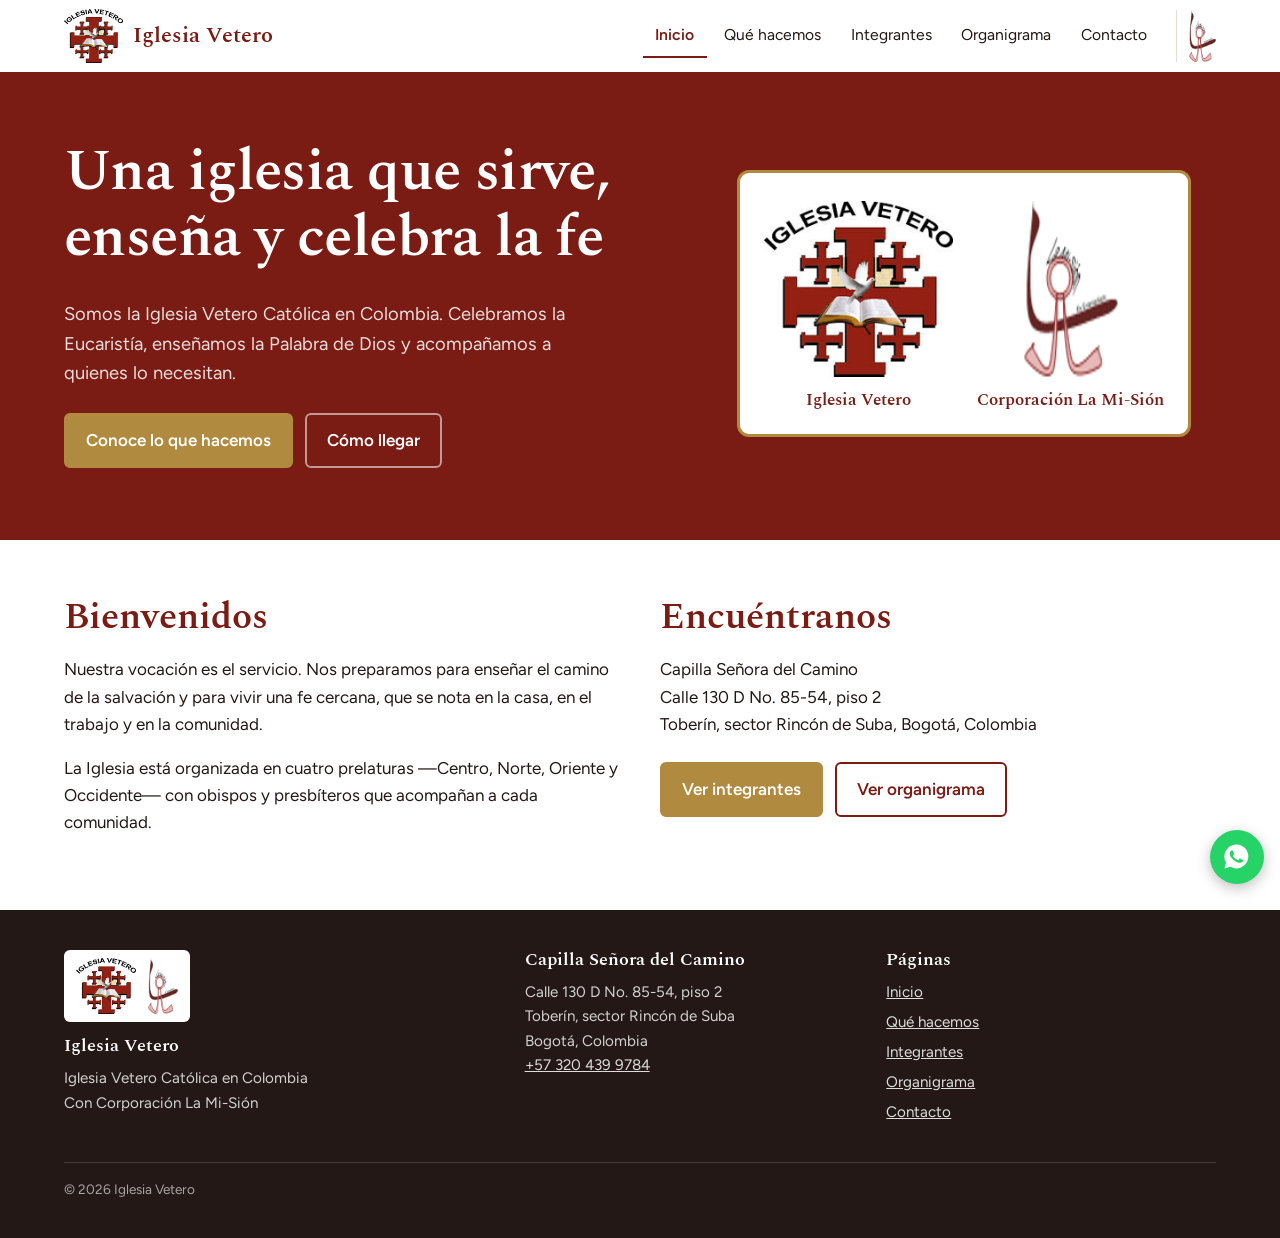
==== index.html @ dd53b36f "Sitio web Iglesia Vetero: inicio, qué hacemos, integrantes, organigrama y contacto Co-Authored-By: C" ====
<!doctype html>
<html lang="es">
<head>
<meta charset="utf-8">
<meta name="viewport" content="width=device-width, initial-scale=1">
<title>Iglesia Vetero</title>
<meta name="description" content="Iglesia Vetero Católica en Bogotá, Colombia. Eucaristía, enseñanza de la Palabra y servicio a la comunidad.">
<link rel="icon" href="img/icono.svg" type="image/svg+xml">
<link rel="preconnect" href="https://fonts.googleapis.com">
<link rel="preconnect" href="https://fonts.gstatic.com" crossorigin>
<link href="https://fonts.googleapis.com/css2?family=Figtree:wght@400;600&family=Spectral:wght@400;600&display=swap" rel="stylesheet">
<link rel="stylesheet" href="css/estilos.css">
</head>
<body>
<div id="cabecera"></div>
<main id="contenido">

<section class="portada">
  <div class="contenedor">
    <div>
      <h1>Una iglesia que sirve, enseña y celebra la fe</h1>
      <p>Somos la Iglesia Vetero Católica en Colombia. Celebramos la Eucaristía, enseñamos la Palabra de Dios y acompañamos a quienes lo necesitan.</p>
      <div class="botones">
        <a class="boton" href="que-hacemos.html">Conoce lo que hacemos</a>
        <a class="boton claro" href="contacto.html">Cómo llegar</a>
      </div>
    </div>
    <div class="sellos">
      <figure><img src="img/logo-iglesia.png" alt="Logo Iglesia Vetero"><figcaption>Iglesia Vetero</figcaption></figure>
      <figure><img src="img/logo-mision.png" alt="Logo Corporación La Mi-Sión"><figcaption>Corporación La Mi-Sión</figcaption></figure>
    </div>
  </div>
</section>

<section class="seccion">
  <div class="contenedor dos-columnas">
    <div class="lectura">
      <h2>Bienvenidos</h2>
      <p>Nuestra vocación es el servicio. Nos preparamos para enseñar el camino de la salvación y para vivir una fe cercana, que se nota en la casa, en el trabajo y en la comunidad.</p>
      <p>La Iglesia está organizada en cuatro prelaturas —Centro, Norte, Oriente y Occidente— con obispos y presbíteros que acompañan a cada comunidad.</p>
    </div>
    <div>
      <h2>Encuéntranos</h2>
      <p id="resumen-contacto"></p>
      <div class="botones">
        <a class="boton" href="integrantes.html">Ver integrantes</a>
        <a class="boton claro" style="color:var(--azul);border-color:var(--azul)" href="organigrama.html">Ver organigrama</a>
      </div>
    </div>
  </div>
</section>
<script>
  document.addEventListener("DOMContentLoaded", function () {
    var c = window.SITIO.contacto;
    document.getElementById("resumen-contacto").innerHTML =
      c.capilla + "<br>" + c.direccion + "<br>" + c.barrio + ", " + c.ciudad;
  });
</script>
</main>
<div id="pie"></div>
<script src="data/config.js"></script>
<script src="data/integrantes.js"></script>
<script src="js/sitio.js"></script>
</body>
</html>
---- css/estilos.css ----
/* ============================================================
   Iglesia Vetero — hoja de estilos
   Los colores y tipografías se cambian aquí arriba (:root).
   ============================================================ */

:root {
  --azul: #7A1C14;        /* granate del logo: encabezado, títulos */
  --azul-claro: #942013;   /* rojo de la cruz del logo */
  --oro: #B08A3E;         /* dorado: detalles y enlaces activos */
  --oro-suave: #E9DDC3;
  --morado: #5A2D6B;      /* obispos */
  --tinta: #231816;       /* texto */
  --gris: #5B6475;        /* texto secundario */
  --piedra: #F4F1F0;      /* fondo de secciones */
  --blanco: #FFFFFF;
  --linea: #E3DAD8;

  --serif: "Spectral", Georgia, "Times New Roman", serif;
  --sans: "Figtree", system-ui, -apple-system, "Segoe UI", sans-serif;

  --ancho: 72rem;
  --texto: 40rem;
  --radio: 6px;
}

*, *::before, *::after { box-sizing: border-box; }
html { -webkit-text-size-adjust: 100%; scroll-behavior: smooth; }
body {
  margin: 0;
  font-family: var(--sans);
  font-size: 1.0625rem;
  line-height: 1.6;
  color: var(--tinta);
  background: var(--blanco);
}
img { max-width: 100%; display: block; }
a { color: var(--azul-claro); }
a:focus-visible, button:focus-visible, select:focus-visible, input:focus-visible {
  outline: 3px solid var(--oro); outline-offset: 2px;
}

h1, h2, h3 { font-family: var(--serif); font-weight: 600; line-height: 1.15; color: var(--azul); margin: 0 0 .5em; }
h1 { font-size: clamp(2.1rem, 6vw, 3.6rem); letter-spacing: -.01em; }
h2 { font-size: clamp(1.6rem, 4vw, 2.3rem); }
h3 { font-size: 1.3rem; }
p { margin: 0 0 1em; }

.contenedor { width: min(100% - 2rem, var(--ancho)); margin-inline: auto; }
.lectura { max-width: var(--texto); }
.saltar { position: absolute; left: -999px; top: 0; background: var(--oro); color: #fff; padding: .5rem 1rem; z-index: 100; }
.saltar:focus { left: 1rem; }

/* ---------- Encabezado ---------- */
.cabecera { background: #fff; color: var(--azul); position: sticky; top: 0; z-index: 50; border-bottom: 3px solid var(--azul); }
.cabecera .contenedor { display: flex; align-items: center; min-height: 4.5rem; gap: 1rem; padding-block: .35rem; }
.marca { display: flex; align-items: center; gap: .65rem; color: var(--azul); text-decoration: none; margin-right: auto; }
.marca img { height: 3.4rem; width: auto; flex: none; }
.marca strong { font-family: var(--serif); font-size: 1.35rem; font-weight: 600; }
.marca-aliada { order: 3; display: flex; padding-left: .75rem; border-left: 1px solid var(--linea); }
.marca-aliada img { height: 3.2rem; width: auto; }
.cabecera .nav { order: 2; }
.cabecera .menu-boton { order: 4; }
.menu-boton {
  display: none; background: none; border: 1px solid var(--linea); color: var(--azul);
  border-radius: var(--radio); padding: .45rem .8rem; font: inherit; font-size: .95rem; cursor: pointer;
}
.nav ul { list-style: none; display: flex; gap: .25rem; margin: 0; padding: 0; }
.nav a {
  display: block; padding: .5rem .8rem; color: var(--tinta); text-decoration: none;
  border-bottom: 2px solid transparent; font-size: .98rem;
}
.nav a:hover { color: var(--azul); }
.nav a[aria-current="page"] { color: var(--azul); font-weight: 600; border-bottom-color: var(--azul); }

@media (max-width: 760px) {
  .menu-boton { display: block; }
  .marca img { height: 2.8rem; }
  .marca strong { font-size: 1.15rem; }
  .marca-aliada img { height: 2.6rem; }
  .marca-aliada { padding-left: .5rem; }
  .nav { position: absolute; left: 0; right: 0; top: 100%; background: #fff; display: none; border-bottom: 3px solid var(--azul); box-shadow: 0 8px 16px rgba(0,0,0,.08); }
  .nav.abierto { display: block; }
  .nav ul { flex-direction: column; padding: .5rem 1rem 1rem; }
  .nav a { padding: .8rem .25rem; border-bottom: 1px solid var(--linea); }
  .nav a[aria-current="page"] { border-bottom-color: var(--azul); }
}

/* ---------- Portada (inicio) ---------- */
.portada { background: var(--azul); color: #fff; overflow: hidden; position: relative; }
.portada .contenedor { display: grid; grid-template-columns: 1.1fr .9fr; align-items: center; gap: 2rem; padding-block: 4rem 4.5rem; }
.portada h1 { color: #fff; }
.portada p { color: rgba(255,255,255,.85); font-size: 1.15rem; max-width: 34rem; }
.sellos { display: flex; justify-content: center; align-items: flex-end; gap: 1.5rem; background: #fff; border-radius: 12px; padding: 1.75rem 1.5rem 1.25rem; justify-self: center; border: 3px solid var(--oro); }
.sellos figure { margin: 0; text-align: center; }
.sellos img { height: 11rem; width: auto; margin: 0 auto .6rem; }
.sellos figcaption { font-family: var(--serif); color: var(--azul); font-size: 1.05rem; font-weight: 600; }
.roseton { width: 100%; max-width: 26rem; justify-self: center; }
.roseton .giro { transform-origin: 200px 200px; animation: giro 120s linear infinite; }
@keyframes giro { to { transform: rotate(360deg); } }
@media (prefers-reduced-motion: reduce) { .roseton .giro { animation: none; } html { scroll-behavior: auto; } }
@media (max-width: 760px) {
  .portada .contenedor { grid-template-columns: 1fr; padding-block: 2.5rem 3rem; }
  .roseton { max-width: 14rem; order: -1; }
  .sellos { order: -1; gap: 1rem; padding: 1.1rem 1rem .9rem; }
  .sellos img { height: 7.5rem; }
  .sellos figcaption { font-size: .9rem; }
}

.botones { display: flex; flex-wrap: wrap; gap: .75rem; margin-top: 1.5rem; }
.boton {
  display: inline-block; padding: .75rem 1.25rem; border-radius: var(--radio); text-decoration: none;
  font-weight: 600; background: var(--oro); color: #fff; border: 2px solid var(--oro);
}
.boton:hover { background: #9a7834; border-color: #9a7834; }
.boton.claro { background: transparent; color: #fff; border-color: rgba(255,255,255,.55); }
.boton.claro:hover { border-color: #fff; }

/* ---------- Secciones ---------- */
.seccion { padding-block: 3.5rem; }
.seccion.piedra { background: var(--piedra); }
.encabezado-pagina { background: var(--azul); color: #fff; padding-block: 2.5rem 2.25rem; }
.encabezado-pagina h1 { color: #fff; margin: 0; }
.encabezado-pagina p { color: rgba(255,255,255,.85); margin: .6rem 0 0; max-width: 40rem; }

.dos-columnas { display: grid; grid-template-columns: 1fr 1fr; gap: 2.5rem; }
@media (max-width: 760px) { .dos-columnas { grid-template-columns: 1fr; gap: 1.5rem; } }

/* Lista con cruz como viñeta */
.lista-cruz { list-style: none; padding: 0; margin: 0; }
.lista-cruz li { position: relative; padding: .55rem 0 .55rem 1.9rem; border-bottom: 1px solid var(--linea); }
.lista-cruz li:last-child { border-bottom: 0; }
.lista-cruz li::before {
  content: ""; position: absolute; left: .2rem; top: .95rem; width: .8rem; height: .8rem;
  background:
    linear-gradient(var(--oro), var(--oro)) center / 2px 100% no-repeat,
    linear-gradient(var(--oro), var(--oro)) center 30% / 100% 2px no-repeat;
}

/* Preguntas frecuentes */
.preguntas details { border-bottom: 1px solid var(--linea); }
.preguntas summary {
  cursor: pointer; padding: 1rem 2rem 1rem 0; font-family: var(--serif); font-size: 1.2rem;
  color: var(--azul); list-style: none; position: relative;
}
.preguntas summary::-webkit-details-marker { display: none; }
.preguntas summary::after { content: "+"; position: absolute; right: .25rem; top: .8rem; font-size: 1.5rem; color: var(--oro); }
.preguntas details[open] summary::after { content: "–"; }
.preguntas details p { padding-bottom: 1rem; color: var(--gris); }

/* ---------- Integrantes ---------- */
.filtros { display: flex; flex-wrap: wrap; gap: .5rem; margin-bottom: 2rem; }
.filtro {
  font: inherit; font-size: .95rem; padding: .5rem 1rem; border-radius: 999px; cursor: pointer;
  background: var(--blanco); color: var(--azul); border: 1px solid var(--linea);
}
.filtro[aria-pressed="true"] { background: var(--azul); color: #fff; border-color: var(--azul); }

.zona { margin-bottom: 3rem; }
.zona-titulo { display: flex; align-items: baseline; gap: .75rem; border-bottom: 2px solid var(--oro); padding-bottom: .4rem; margin-bottom: 1.25rem; }
.zona-titulo h2 { margin: 0; font-size: 1.6rem; }
.zona-titulo span { color: var(--gris); font-size: .95rem; }

.rejilla { display: grid; grid-template-columns: repeat(auto-fill, minmax(10.5rem, 1fr)); gap: 1.25rem; }
@media (max-width: 420px) { .rejilla { grid-template-columns: repeat(2, 1fr); gap: .9rem; } }

.persona { background: var(--blanco); border: 1px solid var(--linea); border-radius: var(--radio); overflow: hidden; }
.persona .foto { aspect-ratio: 4 / 5; background: var(--piedra); }
.persona .foto img { width: 100%; height: 100%; object-fit: cover; object-position: top center; }
.persona .datos { padding: .7rem .8rem .9rem; }
.persona h3 { font-family: var(--sans); font-size: 1rem; font-weight: 600; color: var(--tinta); margin: 0 0 .2rem; line-height: 1.3; }
.persona .orden { font-size: .9rem; color: var(--gris); }
.persona.obispo { border-top: 4px solid var(--morado); }
.persona.obispo .orden { color: var(--morado); font-weight: 600; }
.persona.monsenor { border-top: 4px solid var(--oro); }

.iniciales {
  width: 100%; height: 100%; display: grid; place-items: center; font-family: var(--serif);
  font-size: 2.6rem; color: var(--azul); background: var(--oro-suave);
}

/* ---------- Organigrama ---------- */
.organigrama { text-align: center; }
.nodo {
  display: inline-flex; flex-direction: column; align-items: center; gap: .4rem;
  background: var(--blanco); border: 1px solid var(--linea); border-radius: var(--radio);
  padding: .9rem 1rem; width: 12.5rem; position: relative;
}
.nodo .avatar { width: 4.5rem; height: 4.5rem; border-radius: 50%; overflow: hidden; background: var(--piedra); }
.nodo .avatar img { width: 100%; height: 100%; object-fit: cover; object-position: top center; }
.nodo .avatar .iniciales { font-size: 1.5rem; }
.nodo strong { font-size: .98rem; line-height: 1.25; }
.nodo span { font-size: .85rem; color: var(--gris); }
.nodo.cabeza { border: 2px solid var(--oro); width: 15rem; }
.nodo.cabeza .avatar { width: 6rem; height: 6rem; border: 3px solid var(--oro); }
.nodo.cabeza span { color: var(--morado); font-weight: 600; }

.nivel-1 { display: flex; justify-content: center; align-items: center; gap: 0; position: relative; }
.nivel-1 .lateral { position: absolute; left: calc(50% + 9.5rem); }
.nivel-1 .lateral::before { content: ""; position: absolute; right: 100%; top: 50%; width: 2rem; border-top: 2px dashed var(--oro); }

.tronco { width: 2px; height: 2rem; background: var(--oro); margin: 0 auto; }
.ramas { display: grid; grid-template-columns: repeat(4, 1fr); gap: 1rem; position: relative; padding-top: 2rem; }
.ramas::before { content: ""; position: absolute; top: 0; left: 12.5%; right: 12.5%; border-top: 2px solid var(--oro); }
.rama { position: relative; display: flex; flex-direction: column; align-items: center; }
.rama::before { content: ""; position: absolute; top: -2rem; left: 50%; height: 2rem; border-left: 2px solid var(--oro); }
.rama-zona {
  background: var(--azul); color: #fff; border-radius: var(--radio); padding: .55rem .9rem; width: 100%;
  font-family: var(--serif); font-size: 1.2rem;
}
.rama-zona small { display: block; font-family: var(--sans); font-size: .82rem; color: rgba(255,255,255,.75); }
.rama .nodo { width: 100%; margin-top: .75rem; }
.rama .sub { list-style: none; padding: 0; margin: .75rem 0 0; width: 100%; text-align: left; border-left: 2px solid var(--linea); }
.rama .sub li { display: flex; align-items: center; gap: .6rem; padding: .45rem 0 .45rem .75rem; }
.rama .sub .mini { width: 2.4rem; height: 2.4rem; border-radius: 50%; overflow: hidden; flex: none; background: var(--piedra); }
.rama .sub .mini img { width: 100%; height: 100%; object-fit: cover; object-position: top; }
.rama .sub .mini .iniciales { font-size: .95rem; }
.rama .sub div { line-height: 1.25; font-size: .92rem; }
.rama .sub small { color: var(--gris); }

@media (max-width: 900px) {
  .ramas { grid-template-columns: repeat(2, 1fr); row-gap: 2rem; padding-top: 1rem; }
  .ramas::before, .rama::before { display: none; }
  .nivel-1 { flex-direction: column; gap: 1rem; }
  .nivel-1 .lateral { position: static; }
  .nivel-1 .lateral::before { display: none; }
}
@media (max-width: 560px) {
  .ramas { grid-template-columns: 1fr; }
  .nodo.cabeza { width: 100%; max-width: 18rem; }
}

/* ---------- Contacto ---------- */
.ficha dt { font-weight: 600; color: var(--azul); margin-top: 1rem; }
.ficha dd { margin: .15rem 0 0; }
.mapa { width: 100%; aspect-ratio: 4 / 3; border: 0; border-radius: var(--radio); background: var(--piedra); }

/* ---------- Pie ---------- */
.pie { background: var(--tinta); color: rgba(255,255,255,.8); padding-block: 2.5rem 1.5rem; font-size: .95rem; }
.pie .contenedor { display: grid; grid-template-columns: 1.3fr 1fr 1fr; gap: 2rem; }
.pie h3 { color: #fff; font-size: 1.15rem; }
.pie-logos { display: inline-flex; gap: .75rem; background: #fff; padding: .5rem .75rem; border-radius: var(--radio); margin-bottom: .9rem; }
.pie-logos img { height: 3.5rem; width: auto; }
.pie a { color: rgba(255,255,255,.85); }
.pie ul { list-style: none; padding: 0; margin: 0; }
.pie li { margin-bottom: .35rem; }
.pie .derechos { grid-column: 1 / -1; border-top: 1px solid rgba(255,255,255,.15); padding-top: 1rem; font-size: .85rem; color: rgba(255,255,255,.6); }
@media (max-width: 760px) { .pie .contenedor { grid-template-columns: 1fr; gap: 1.25rem; } }

.boton-whatsapp {
  position: fixed; right: 1rem; bottom: 1rem; width: 3.4rem; height: 3.4rem; border-radius: 50%;
  background: #25D366; display: grid; place-items: center; box-shadow: 0 4px 14px rgba(0,0,0,.25); z-index: 40;
}
.boton-whatsapp svg { width: 1.8rem; height: 1.8rem; fill: #fff; }
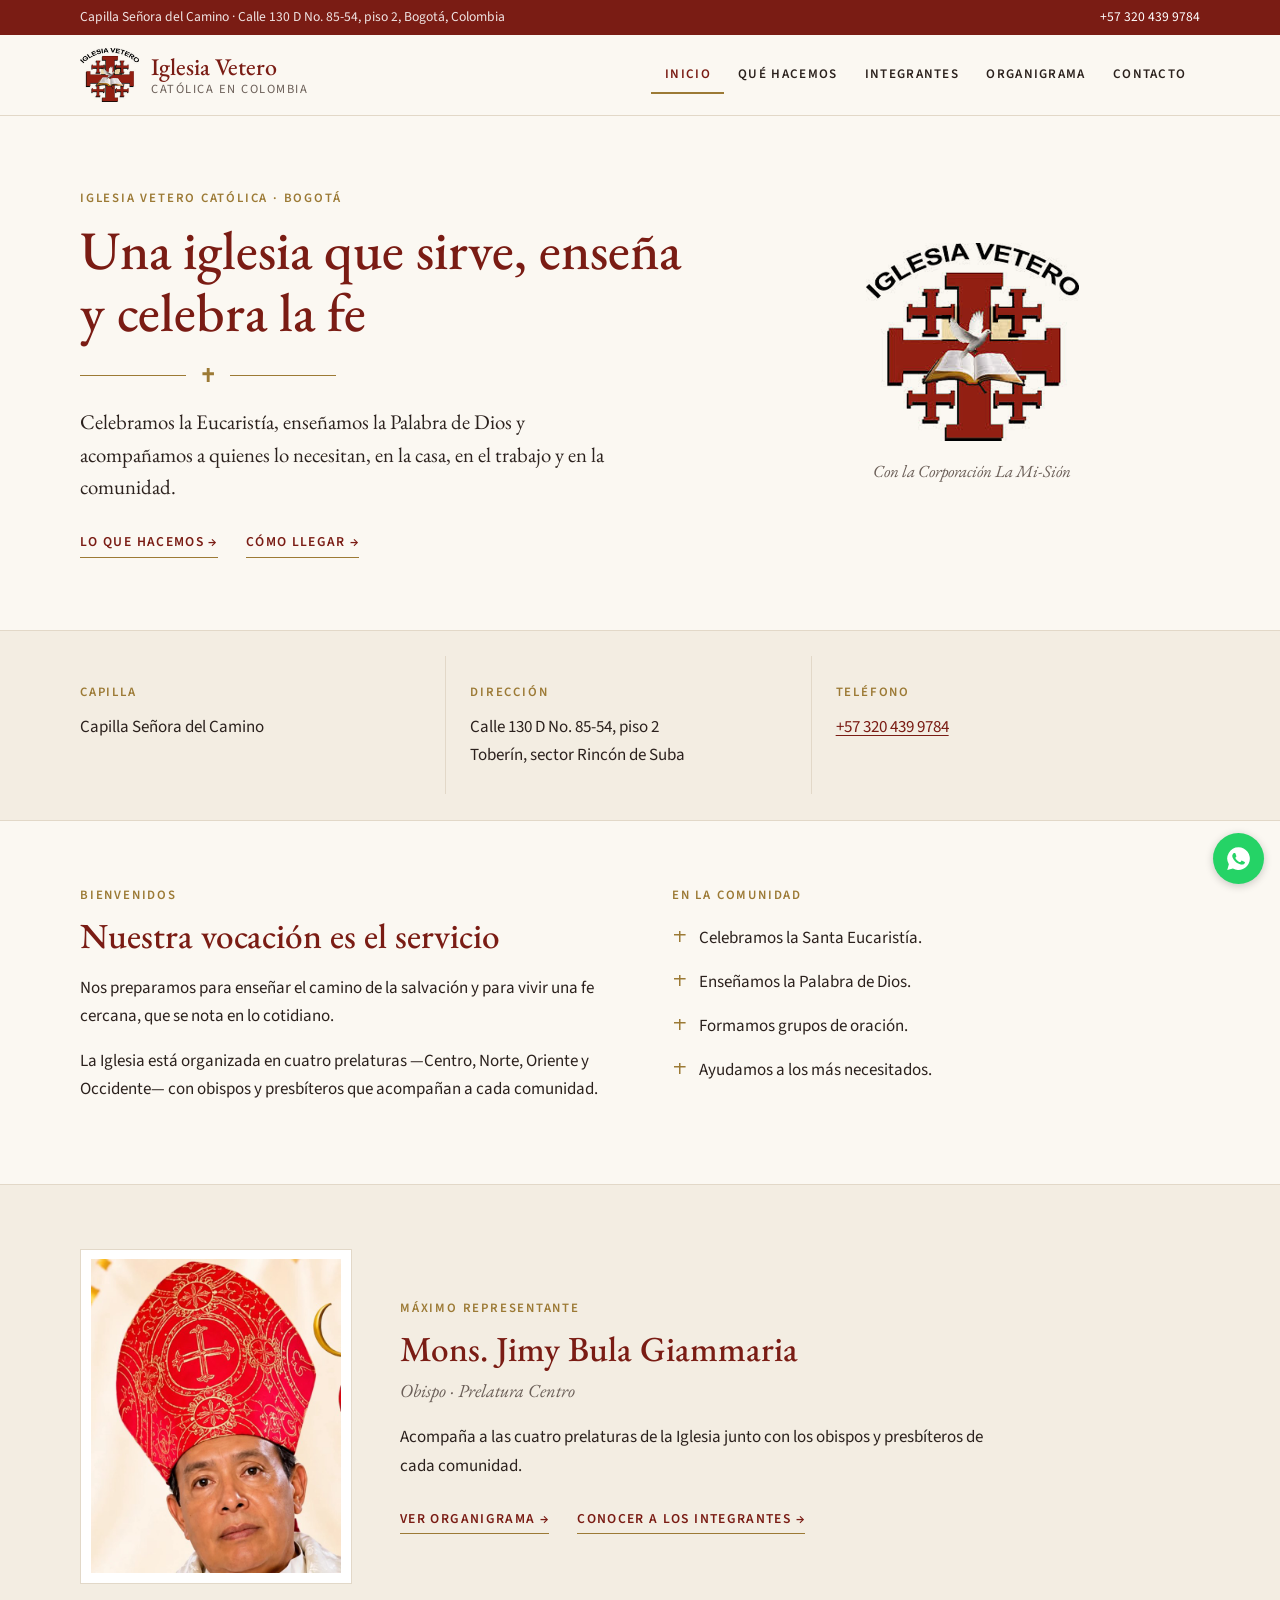
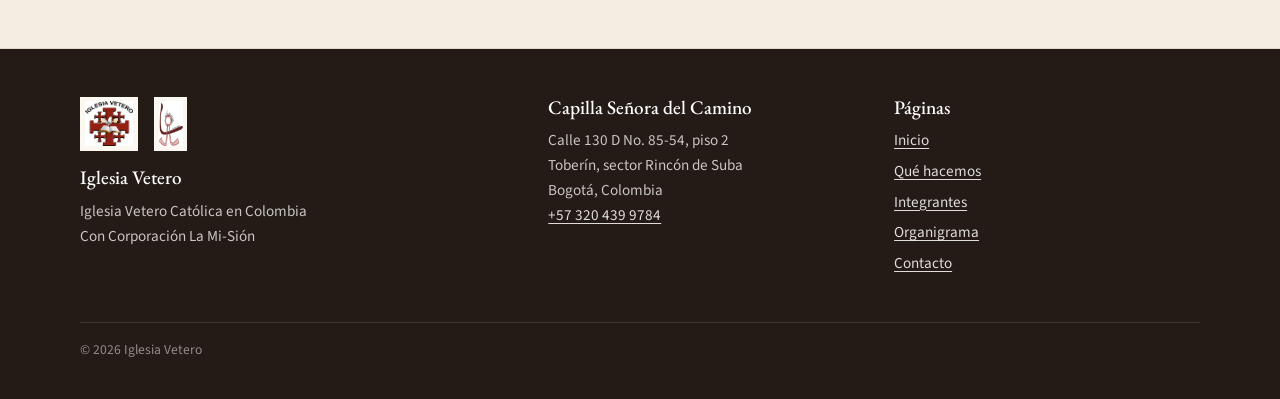
==== commit b4976ca8: "Rediseño del sitio y actualización de integrantes 2026 - Nuevo diseño más sobrio: fondo pergamino, t" ====
--- a/index.html
+++ b/index.html
@@ -8,7 +8,7 @@
 <link rel="icon" href="img/icono.svg" type="image/svg+xml">
 <link rel="preconnect" href="https://fonts.googleapis.com">
 <link rel="preconnect" href="https://fonts.gstatic.com" crossorigin>
-<link href="https://fonts.googleapis.com/css2?family=Figtree:wght@400;600&family=Spectral:wght@400;600&display=swap" rel="stylesheet">
+<link href="https://fonts.googleapis.com/css2?family=EB+Garamond:ital,wght@0,400;0,500;1,400&family=Source+Sans+3:wght@400;600&display=swap" rel="stylesheet">
 <link rel="stylesheet" href="css/estilos.css">
 </head>
 <body>
@@ -18,42 +18,57 @@
 <section class="portada">
   <div class="contenedor">
     <div>
+      <span class="rotulo">Iglesia Vetero Católica · Bogotá</span>
       <h1>Una iglesia que sirve, enseña y celebra la fe</h1>
-      <p>Somos la Iglesia Vetero Católica en Colombia. Celebramos la Eucaristía, enseñamos la Palabra de Dios y acompañamos a quienes lo necesitan.</p>
-      <div class="botones">
-        <a class="boton" href="que-hacemos.html">Conoce lo que hacemos</a>
-        <a class="boton claro" href="contacto.html">Cómo llegar</a>
+      <div class="filete"><svg viewBox="0 0 10 10" aria-hidden="true"><path d="M4 0h2v3h3v2H6v5H4V5H1V3h3z"/></svg></div>
+      <p class="entrada">Celebramos la Eucaristía, enseñamos la Palabra de Dios y acompañamos a quienes lo necesitan, en la casa, en el trabajo y en la comunidad.</p>
+      <div class="enlaces">
+        <a class="enlace" href="que-hacemos.html">Lo que hacemos</a>
+        <a class="enlace" href="contacto.html">Cómo llegar</a>
       </div>
     </div>
-    <div class="sellos">
-      <figure><img src="img/logo-iglesia.png" alt="Logo Iglesia Vetero"><figcaption>Iglesia Vetero</figcaption></figure>
-      <figure><img src="img/logo-mision.png" alt="Logo Corporación La Mi-Sión"><figcaption>Corporación La Mi-Sión</figcaption></figure>
+    <div class="escudo">
+      <img src="img/logo-iglesia.png" alt="Escudo de la Iglesia Vetero">
+      <p>Con la Corporación La Mi-Sión</p>
     </div>
   </div>
+</section>
+
+<section class="franja" aria-label="Datos de la capilla">
+  <div class="contenedor" id="franja"></div>
 </section>
 
 <section class="seccion">
   <div class="contenedor dos-columnas">
     <div class="lectura">
-      <h2>Bienvenidos</h2>
-      <p>Nuestra vocación es el servicio. Nos preparamos para enseñar el camino de la salvación y para vivir una fe cercana, que se nota en la casa, en el trabajo y en la comunidad.</p>
+      <span class="rotulo">Bienvenidos</span>
+      <h2>Nuestra vocación es el servicio</h2>
+      <p>Nos preparamos para enseñar el camino de la salvación y para vivir una fe cercana, que se nota en lo cotidiano.</p>
       <p>La Iglesia está organizada en cuatro prelaturas —Centro, Norte, Oriente y Occidente— con obispos y presbíteros que acompañan a cada comunidad.</p>
     </div>
     <div>
-      <h2>Encuéntranos</h2>
-      <p id="resumen-contacto"></p>
-      <div class="botones">
-        <a class="boton" href="integrantes.html">Ver integrantes</a>
-        <a class="boton claro" style="color:var(--azul);border-color:var(--azul)" href="organigrama.html">Ver organigrama</a>
-      </div>
+      <span class="rotulo">En la comunidad</span>
+      <ul class="lista-cruz">
+        <li>Celebramos la Santa Eucaristía.</li>
+        <li>Enseñamos la Palabra de Dios.</li>
+        <li>Formamos grupos de oración.</li>
+        <li>Ayudamos a los más necesitados.</li>
+      </ul>
     </div>
   </div>
 </section>
+
+<section class="seccion alterna">
+  <div class="contenedor destacado" id="representante"></div>
+</section>
+
 <script>
   document.addEventListener("DOMContentLoaded", function () {
     var c = window.SITIO.contacto;
-    document.getElementById("resumen-contacto").innerHTML =
-      c.capilla + "<br>" + c.direccion + "<br>" + c.barrio + ", " + c.ciudad;
+    document.getElementById("franja").innerHTML =
+      '<div><span class="rotulo">Capilla</span><p>' + c.capilla + '</p></div>' +
+      '<div><span class="rotulo">Dirección</span><p>' + c.direccion + '<br>' + c.barrio + '</p></div>' +
+      '<div><span class="rotulo">Teléfono</span><p><a href="tel:' + c.telefono.replace(/\s/g, "") + '">' + c.telefono + '</a></p></div>';
   });
 </script>
 </main>
--- a/css/estilos.css
+++ b/css/estilos.css
@@ -4,221 +4,250 @@
    ============================================================ */
 
 :root {
-  --azul: #7A1C14;        /* granate del logo: encabezado, títulos */
-  --azul-claro: #942013;   /* rojo de la cruz del logo */
-  --oro: #B08A3E;         /* dorado: detalles y enlaces activos */
-  --oro-suave: #E9DDC3;
-  --morado: #5A2D6B;      /* obispos */
-  --tinta: #231816;       /* texto */
-  --gris: #5B6475;        /* texto secundario */
-  --piedra: #F4F1F0;      /* fondo de secciones */
+  --granate: #7A1C14;      /* granate del logo: títulos, barra superior */
+  --granate-osc: #5C140E;
+  --oro: #9C7A35;          /* dorado apagado: filetes y detalles */
+  --oro-claro: #D9C79F;
+  --morado: #5A2D6B;       /* obispos */
+  --tinta: #2B211D;        /* texto */
+  --gris: #6B5F58;         /* texto secundario */
+  --papel: #FBF8F2;        /* fondo general, tono pergamino */
+  --papel-2: #F3EDE2;      /* fondo de secciones alternas */
   --blanco: #FFFFFF;
-  --linea: #E3DAD8;
-
-  --serif: "Spectral", Georgia, "Times New Roman", serif;
-  --sans: "Figtree", system-ui, -apple-system, "Segoe UI", sans-serif;
-
-  --ancho: 72rem;
-  --texto: 40rem;
-  --radio: 6px;
+  --linea: #E2D8C8;
+
+  --serif: "EB Garamond", Georgia, "Times New Roman", serif;
+  --sans: "Source Sans 3", system-ui, -apple-system, "Segoe UI", sans-serif;
+
+  --ancho: 70rem;
+  --texto: 38rem;
 }
 
 *, *::before, *::after { box-sizing: border-box; }
-html { -webkit-text-size-adjust: 100%; scroll-behavior: smooth; }
+html { -webkit-text-size-adjust: 100%; }
 body {
   margin: 0;
   font-family: var(--sans);
   font-size: 1.0625rem;
-  line-height: 1.6;
+  line-height: 1.65;
   color: var(--tinta);
-  background: var(--blanco);
+  background: var(--papel);
 }
 img { max-width: 100%; display: block; }
-a { color: var(--azul-claro); }
-a:focus-visible, button:focus-visible, select:focus-visible, input:focus-visible {
-  outline: 3px solid var(--oro); outline-offset: 2px;
-}
-
-h1, h2, h3 { font-family: var(--serif); font-weight: 600; line-height: 1.15; color: var(--azul); margin: 0 0 .5em; }
-h1 { font-size: clamp(2.1rem, 6vw, 3.6rem); letter-spacing: -.01em; }
-h2 { font-size: clamp(1.6rem, 4vw, 2.3rem); }
+a { color: var(--granate); text-underline-offset: .18em; text-decoration-thickness: 1px; }
+a:hover { color: var(--granate-osc); }
+a:focus-visible, button:focus-visible { outline: 2px solid var(--granate); outline-offset: 3px; }
+
+h1, h2, h3 { font-family: var(--serif); font-weight: 500; line-height: 1.15; color: var(--granate); margin: 0 0 .5em; }
+h1 { font-size: clamp(2.2rem, 5.5vw, 3.4rem); }
+h2 { font-size: clamp(1.7rem, 3.6vw, 2.2rem); }
 h3 { font-size: 1.3rem; }
 p { margin: 0 0 1em; }
 
 .contenedor { width: min(100% - 2rem, var(--ancho)); margin-inline: auto; }
 .lectura { max-width: var(--texto); }
-.saltar { position: absolute; left: -999px; top: 0; background: var(--oro); color: #fff; padding: .5rem 1rem; z-index: 100; }
+.saltar { position: absolute; left: -999px; top: 0; background: var(--granate); color: #fff; padding: .5rem 1rem; z-index: 100; }
 .saltar:focus { left: 1rem; }
 
-/* ---------- Encabezado ---------- */
-.cabecera { background: #fff; color: var(--azul); position: sticky; top: 0; z-index: 50; border-bottom: 3px solid var(--azul); }
-.cabecera .contenedor { display: flex; align-items: center; min-height: 4.5rem; gap: 1rem; padding-block: .35rem; }
-.marca { display: flex; align-items: center; gap: .65rem; color: var(--azul); text-decoration: none; margin-right: auto; }
+/* Rótulo pequeño en versalitas, encima de los títulos */
+.rotulo {
+  display: block; font-family: var(--sans); font-size: .8rem; font-weight: 600;
+  letter-spacing: .14em; text-transform: uppercase; color: var(--oro); margin-bottom: .6rem;
+}
+
+/* Filete con cruz al centro */
+.filete { display: flex; align-items: center; gap: .9rem; color: var(--oro); margin: 1.5rem 0; max-width: 16rem; }
+.filete::before, .filete::after { content: ""; flex: 1; border-top: 1px solid currentColor; }
+.filete svg { width: .9rem; height: .9rem; fill: currentColor; flex: none; }
+
+/* ---------- Barra superior y encabezado ---------- */
+.barra-sup { background: var(--granate); color: rgba(255,255,255,.88); font-size: .85rem; }
+.barra-sup .contenedor { display: flex; justify-content: space-between; gap: 1rem; padding-block: .4rem; }
+.barra-sup a { color: #fff; text-decoration: none; }
+.barra-sup a:hover { text-decoration: underline; }
+@media (max-width: 640px) { .barra-sup .direccion { display: none; } .barra-sup .contenedor { justify-content: center; } }
+
+.cabecera { background: var(--papel); border-bottom: 1px solid var(--linea); position: sticky; top: 0; z-index: 50; }
+.cabecera .contenedor { display: flex; align-items: center; gap: 1.5rem; min-height: 5rem; padding-block: .5rem; }
+.marca { display: flex; align-items: center; gap: .8rem; text-decoration: none; margin-right: auto; }
 .marca img { height: 3.4rem; width: auto; flex: none; }
-.marca strong { font-family: var(--serif); font-size: 1.35rem; font-weight: 600; }
-.marca-aliada { order: 3; display: flex; padding-left: .75rem; border-left: 1px solid var(--linea); }
-.marca-aliada img { height: 3.2rem; width: auto; }
-.cabecera .nav { order: 2; }
-.cabecera .menu-boton { order: 4; }
+.marca span { display: flex; flex-direction: column; line-height: 1.1; }
+.marca strong { font-family: var(--serif); font-weight: 500; font-size: 1.5rem; color: var(--granate); }
+.marca small { font-size: .78rem; letter-spacing: .12em; text-transform: uppercase; color: var(--gris); margin-top: .2rem; }
+
+.nav ul { list-style: none; display: flex; margin: 0; padding: 0; }
+.nav a {
+  display: block; padding: .5rem .85rem; color: var(--tinta); text-decoration: none;
+  font-size: .82rem; font-weight: 600; letter-spacing: .1em; text-transform: uppercase;
+}
+.nav a:hover { color: var(--granate); }
+.nav a[aria-current="page"] { color: var(--granate); box-shadow: inset 0 -2px 0 var(--oro); }
+
 .menu-boton {
-  display: none; background: none; border: 1px solid var(--linea); color: var(--azul);
-  border-radius: var(--radio); padding: .45rem .8rem; font: inherit; font-size: .95rem; cursor: pointer;
-}
-.nav ul { list-style: none; display: flex; gap: .25rem; margin: 0; padding: 0; }
-.nav a {
-  display: block; padding: .5rem .8rem; color: var(--tinta); text-decoration: none;
-  border-bottom: 2px solid transparent; font-size: .98rem;
-}
-.nav a:hover { color: var(--azul); }
-.nav a[aria-current="page"] { color: var(--azul); font-weight: 600; border-bottom-color: var(--azul); }
-
-@media (max-width: 760px) {
+  display: none; background: none; border: 1px solid var(--linea); color: var(--granate);
+  padding: .45rem .9rem; font: inherit; font-size: .8rem; font-weight: 600; letter-spacing: .1em;
+  text-transform: uppercase; cursor: pointer;
+}
+@media (max-width: 860px) {
   .menu-boton { display: block; }
   .marca img { height: 2.8rem; }
-  .marca strong { font-size: 1.15rem; }
-  .marca-aliada img { height: 2.6rem; }
-  .marca-aliada { padding-left: .5rem; }
-  .nav { position: absolute; left: 0; right: 0; top: 100%; background: #fff; display: none; border-bottom: 3px solid var(--azul); box-shadow: 0 8px 16px rgba(0,0,0,.08); }
+  .marca strong { font-size: 1.25rem; }
+  .marca small { font-size: .68rem; }
+  .nav { position: absolute; left: 0; right: 0; top: 100%; background: var(--papel); display: none; border-bottom: 1px solid var(--linea); }
   .nav.abierto { display: block; }
-  .nav ul { flex-direction: column; padding: .5rem 1rem 1rem; }
-  .nav a { padding: .8rem .25rem; border-bottom: 1px solid var(--linea); }
-  .nav a[aria-current="page"] { border-bottom-color: var(--azul); }
+  .nav ul { flex-direction: column; padding: .25rem 1rem 1rem; }
+  .nav a { padding: .85rem .25rem; border-bottom: 1px solid var(--linea); }
+  .nav a[aria-current="page"] { box-shadow: none; }
 }
 
 /* ---------- Portada (inicio) ---------- */
-.portada { background: var(--azul); color: #fff; overflow: hidden; position: relative; }
-.portada .contenedor { display: grid; grid-template-columns: 1.1fr .9fr; align-items: center; gap: 2rem; padding-block: 4rem 4.5rem; }
-.portada h1 { color: #fff; }
-.portada p { color: rgba(255,255,255,.85); font-size: 1.15rem; max-width: 34rem; }
-.sellos { display: flex; justify-content: center; align-items: flex-end; gap: 1.5rem; background: #fff; border-radius: 12px; padding: 1.75rem 1.5rem 1.25rem; justify-self: center; border: 3px solid var(--oro); }
-.sellos figure { margin: 0; text-align: center; }
-.sellos img { height: 11rem; width: auto; margin: 0 auto .6rem; }
-.sellos figcaption { font-family: var(--serif); color: var(--azul); font-size: 1.05rem; font-weight: 600; }
-.roseton { width: 100%; max-width: 26rem; justify-self: center; }
-.roseton .giro { transform-origin: 200px 200px; animation: giro 120s linear infinite; }
-@keyframes giro { to { transform: rotate(360deg); } }
-@media (prefers-reduced-motion: reduce) { .roseton .giro { animation: none; } html { scroll-behavior: auto; } }
+.portada { border-bottom: 1px solid var(--linea); }
+.portada .contenedor { display: grid; grid-template-columns: 1.15fr .85fr; align-items: center; gap: 3rem; padding-block: 4.5rem; }
+.portada h1 { margin-bottom: .4em; }
+.portada .entrada { font-family: var(--serif); font-size: 1.3rem; line-height: 1.55; color: var(--tinta); max-width: 33rem; }
+.portada .escudo { justify-self: center; text-align: center; }
+.portada .escudo img { width: min(100%, 20rem); height: auto; margin-inline: auto; mix-blend-mode: multiply; }
+.marca img { mix-blend-mode: multiply; }
+.portada .escudo p { font-family: var(--serif); font-style: italic; color: var(--gris); margin-top: 1rem; }
 @media (max-width: 760px) {
-  .portada .contenedor { grid-template-columns: 1fr; padding-block: 2.5rem 3rem; }
-  .roseton { max-width: 14rem; order: -1; }
-  .sellos { order: -1; gap: 1rem; padding: 1.1rem 1rem .9rem; }
-  .sellos img { height: 7.5rem; }
-  .sellos figcaption { font-size: .9rem; }
-}
-
-.botones { display: flex; flex-wrap: wrap; gap: .75rem; margin-top: 1.5rem; }
-.boton {
-  display: inline-block; padding: .75rem 1.25rem; border-radius: var(--radio); text-decoration: none;
-  font-weight: 600; background: var(--oro); color: #fff; border: 2px solid var(--oro);
-}
-.boton:hover { background: #9a7834; border-color: #9a7834; }
-.boton.claro { background: transparent; color: #fff; border-color: rgba(255,255,255,.55); }
-.boton.claro:hover { border-color: #fff; }
+  .portada .contenedor { grid-template-columns: 1fr; gap: 1.5rem; padding-block: 2.5rem 3rem; }
+  .portada .escudo { order: -1; }
+  .portada .escudo img { width: 11rem; }
+  .portada .escudo p { display: none; }
+}
+
+.enlaces { display: flex; flex-wrap: wrap; gap: .5rem 1.75rem; margin-top: 1.75rem; }
+.enlace {
+  font-weight: 600; font-size: .85rem; letter-spacing: .1em; text-transform: uppercase;
+  text-decoration: none; color: var(--granate); border-bottom: 1px solid var(--oro); padding-bottom: .2rem;
+}
+.enlace::after { content: " →"; }
+.enlace:hover { border-bottom-color: var(--granate); }
+
+/* Franja de datos: capilla, dirección, contacto */
+.franja { background: var(--papel-2); border-bottom: 1px solid var(--linea); }
+.franja .contenedor { display: grid; grid-template-columns: repeat(3, 1fr); }
+.franja div { padding: 1.6rem 1.5rem; border-left: 1px solid var(--linea); }
+.franja div:first-child { border-left: 0; padding-left: 0; }
+.franja p { margin: 0; }
+@media (max-width: 760px) {
+  .franja .contenedor { grid-template-columns: 1fr; }
+  .franja div { border-left: 0; border-top: 1px solid var(--linea); padding: 1.1rem 0; }
+  .franja div:first-child { border-top: 0; }
+}
+
+/* Representante destacado */
+.destacado { display: grid; grid-template-columns: 17rem 1fr; gap: 3rem; align-items: center; }
+.destacado figure { margin: 0; padding: .6rem; background: var(--blanco); border: 1px solid var(--linea); }
+.destacado figure img { width: 100%; aspect-ratio: 4 / 5; object-fit: cover; object-position: top; }
+.destacado h2 { margin-bottom: .15em; }
+.destacado .cargo { color: var(--gris); font-style: italic; font-family: var(--serif); font-size: 1.15rem; }
+@media (max-width: 760px) { .destacado { grid-template-columns: 1fr; gap: 1.5rem; } .destacado figure { max-width: 15rem; } }
 
 /* ---------- Secciones ---------- */
-.seccion { padding-block: 3.5rem; }
-.seccion.piedra { background: var(--piedra); }
-.encabezado-pagina { background: var(--azul); color: #fff; padding-block: 2.5rem 2.25rem; }
-.encabezado-pagina h1 { color: #fff; margin: 0; }
-.encabezado-pagina p { color: rgba(255,255,255,.85); margin: .6rem 0 0; max-width: 40rem; }
-
-.dos-columnas { display: grid; grid-template-columns: 1fr 1fr; gap: 2.5rem; }
-@media (max-width: 760px) { .dos-columnas { grid-template-columns: 1fr; gap: 1.5rem; } }
+.seccion { padding-block: 4rem; }
+.seccion.alterna { background: var(--papel-2); border-block: 1px solid var(--linea); }
+.encabezado-pagina { border-bottom: 1px solid var(--linea); padding-block: 3rem 2.5rem; }
+.encabezado-pagina h1 { margin: 0; }
+.encabezado-pagina p { font-family: var(--serif); font-size: 1.2rem; color: var(--gris); margin: .6rem 0 0; max-width: 40rem; }
+
+.dos-columnas { display: grid; grid-template-columns: 1fr 1fr; gap: 4rem; }
+@media (max-width: 760px) { .dos-columnas { grid-template-columns: 1fr; gap: 2.5rem; } }
 
 /* Lista con cruz como viñeta */
 .lista-cruz { list-style: none; padding: 0; margin: 0; }
-.lista-cruz li { position: relative; padding: .55rem 0 .55rem 1.9rem; border-bottom: 1px solid var(--linea); }
-.lista-cruz li:last-child { border-bottom: 0; }
+.lista-cruz li { position: relative; padding: .5rem 0 .5rem 1.7rem; }
 .lista-cruz li::before {
-  content: ""; position: absolute; left: .2rem; top: .95rem; width: .8rem; height: .8rem;
+  content: ""; position: absolute; left: .15rem; top: .95rem; width: .7rem; height: .7rem;
   background:
-    linear-gradient(var(--oro), var(--oro)) center / 2px 100% no-repeat,
-    linear-gradient(var(--oro), var(--oro)) center 30% / 100% 2px no-repeat;
+    linear-gradient(var(--oro), var(--oro)) center / 1.5px 100% no-repeat,
+    linear-gradient(var(--oro), var(--oro)) center 32% / 100% 1.5px no-repeat;
 }
 
 /* Preguntas frecuentes */
 .preguntas details { border-bottom: 1px solid var(--linea); }
+.preguntas details:first-of-type { border-top: 1px solid var(--linea); }
 .preguntas summary {
-  cursor: pointer; padding: 1rem 2rem 1rem 0; font-family: var(--serif); font-size: 1.2rem;
-  color: var(--azul); list-style: none; position: relative;
+  cursor: pointer; padding: 1rem 2rem 1rem 0; font-family: var(--serif); font-size: 1.25rem;
+  color: var(--granate); list-style: none; position: relative;
 }
 .preguntas summary::-webkit-details-marker { display: none; }
-.preguntas summary::after { content: "+"; position: absolute; right: .25rem; top: .8rem; font-size: 1.5rem; color: var(--oro); }
+.preguntas summary::after { content: "+"; position: absolute; right: .25rem; top: .85rem; font-size: 1.4rem; color: var(--oro); }
 .preguntas details[open] summary::after { content: "–"; }
 .preguntas details p { padding-bottom: 1rem; color: var(--gris); }
 
 /* ---------- Integrantes ---------- */
-.filtros { display: flex; flex-wrap: wrap; gap: .5rem; margin-bottom: 2rem; }
+.filtros { display: flex; flex-wrap: wrap; gap: .25rem 1.5rem; margin-bottom: 2.5rem; border-bottom: 1px solid var(--linea); }
 .filtro {
-  font: inherit; font-size: .95rem; padding: .5rem 1rem; border-radius: 999px; cursor: pointer;
-  background: var(--blanco); color: var(--azul); border: 1px solid var(--linea);
-}
-.filtro[aria-pressed="true"] { background: var(--azul); color: #fff; border-color: var(--azul); }
-
-.zona { margin-bottom: 3rem; }
-.zona-titulo { display: flex; align-items: baseline; gap: .75rem; border-bottom: 2px solid var(--oro); padding-bottom: .4rem; margin-bottom: 1.25rem; }
-.zona-titulo h2 { margin: 0; font-size: 1.6rem; }
-.zona-titulo span { color: var(--gris); font-size: .95rem; }
-
-.rejilla { display: grid; grid-template-columns: repeat(auto-fill, minmax(10.5rem, 1fr)); gap: 1.25rem; }
-@media (max-width: 420px) { .rejilla { grid-template-columns: repeat(2, 1fr); gap: .9rem; } }
-
-.persona { background: var(--blanco); border: 1px solid var(--linea); border-radius: var(--radio); overflow: hidden; }
-.persona .foto { aspect-ratio: 4 / 5; background: var(--piedra); }
+  font: inherit; font-size: .82rem; font-weight: 600; letter-spacing: .1em; text-transform: uppercase;
+  padding: .6rem 0; background: none; border: 0; color: var(--gris); cursor: pointer;
+  border-bottom: 2px solid transparent; margin-bottom: -1px;
+}
+.filtro:hover { color: var(--granate); }
+.filtro[aria-pressed="true"] { color: var(--granate); border-bottom-color: var(--granate); }
+
+.zona { margin-bottom: 3.5rem; }
+.zona-titulo { display: flex; align-items: baseline; justify-content: space-between; gap: .75rem; margin-bottom: 1.5rem; }
+.zona-titulo h2 { margin: 0; font-size: 1.8rem; }
+.zona-titulo span { color: var(--gris); font-size: .9rem; font-style: italic; font-family: var(--serif); }
+
+.rejilla { display: grid; grid-template-columns: repeat(auto-fill, minmax(11rem, 1fr)); gap: 2rem 1.5rem; }
+@media (max-width: 460px) { .rejilla { grid-template-columns: repeat(2, 1fr); gap: 1.5rem 1rem; } }
+
+.persona { margin: 0; }
+.persona .foto { aspect-ratio: 4 / 5; background: var(--papel-2); border: 1px solid var(--linea); padding: .35rem; }
 .persona .foto img { width: 100%; height: 100%; object-fit: cover; object-position: top center; }
-.persona .datos { padding: .7rem .8rem .9rem; }
-.persona h3 { font-family: var(--sans); font-size: 1rem; font-weight: 600; color: var(--tinta); margin: 0 0 .2rem; line-height: 1.3; }
-.persona .orden { font-size: .9rem; color: var(--gris); }
-.persona.obispo { border-top: 4px solid var(--morado); }
-.persona.obispo .orden { color: var(--morado); font-weight: 600; }
-.persona.monsenor { border-top: 4px solid var(--oro); }
+.persona .datos { padding-top: .75rem; }
+.persona h3 { font-size: 1.15rem; color: var(--tinta); margin: 0 0 .15rem; line-height: 1.25; }
+.persona .orden { font-size: .75rem; font-weight: 600; letter-spacing: .1em; text-transform: uppercase; color: var(--gris); }
+.persona.obispo .orden { color: var(--morado); }
+.persona.obispo .foto { border-color: var(--oro-claro); }
 
 .iniciales {
   width: 100%; height: 100%; display: grid; place-items: center; font-family: var(--serif);
-  font-size: 2.6rem; color: var(--azul); background: var(--oro-suave);
+  font-size: 2.6rem; color: var(--granate); background: var(--papel-2);
 }
 
 /* ---------- Organigrama ---------- */
 .organigrama { text-align: center; }
 .nodo {
-  display: inline-flex; flex-direction: column; align-items: center; gap: .4rem;
-  background: var(--blanco); border: 1px solid var(--linea); border-radius: var(--radio);
-  padding: .9rem 1rem; width: 12.5rem; position: relative;
-}
-.nodo .avatar { width: 4.5rem; height: 4.5rem; border-radius: 50%; overflow: hidden; background: var(--piedra); }
+  display: inline-flex; flex-direction: column; align-items: center; gap: .35rem;
+  background: var(--blanco); border: 1px solid var(--linea); padding: 1rem; width: 12.5rem; position: relative;
+}
+.nodo .avatar { width: 4.5rem; height: 4.5rem; border-radius: 50%; overflow: hidden; background: var(--papel-2); }
 .nodo .avatar img { width: 100%; height: 100%; object-fit: cover; object-position: top center; }
 .nodo .avatar .iniciales { font-size: 1.5rem; }
-.nodo strong { font-size: .98rem; line-height: 1.25; }
-.nodo span { font-size: .85rem; color: var(--gris); }
-.nodo.cabeza { border: 2px solid var(--oro); width: 15rem; }
-.nodo.cabeza .avatar { width: 6rem; height: 6rem; border: 3px solid var(--oro); }
-.nodo.cabeza span { color: var(--morado); font-weight: 600; }
-
-.nivel-1 { display: flex; justify-content: center; align-items: center; gap: 0; position: relative; }
+.nodo strong { font-family: var(--serif); font-weight: 500; font-size: 1.1rem; line-height: 1.2; }
+.nodo span { font-size: .75rem; font-weight: 600; letter-spacing: .08em; text-transform: uppercase; color: var(--gris); }
+.nodo.cabeza { border-color: var(--oro); width: 15rem; }
+.nodo.cabeza .avatar { width: 6.5rem; height: 6.5rem; border: 2px solid var(--oro); }
+.nodo.cabeza span { color: var(--morado); }
+
+.nivel-1 { display: flex; justify-content: center; align-items: center; position: relative; }
 .nivel-1 .lateral { position: absolute; left: calc(50% + 9.5rem); }
-.nivel-1 .lateral::before { content: ""; position: absolute; right: 100%; top: 50%; width: 2rem; border-top: 2px dashed var(--oro); }
-
-.tronco { width: 2px; height: 2rem; background: var(--oro); margin: 0 auto; }
-.ramas { display: grid; grid-template-columns: repeat(4, 1fr); gap: 1rem; position: relative; padding-top: 2rem; }
-.ramas::before { content: ""; position: absolute; top: 0; left: 12.5%; right: 12.5%; border-top: 2px solid var(--oro); }
+.nivel-1 .lateral::before { content: ""; position: absolute; right: 100%; top: 50%; width: 2rem; border-top: 1px dashed var(--oro); }
+
+.tronco { width: 1px; height: 2rem; background: var(--oro); margin: 0 auto; }
+.ramas { display: grid; grid-template-columns: repeat(4, 1fr); gap: 1.25rem; position: relative; padding-top: 2rem; }
+.ramas::before { content: ""; position: absolute; top: 0; left: 12.5%; right: 12.5%; border-top: 1px solid var(--oro); }
 .rama { position: relative; display: flex; flex-direction: column; align-items: center; }
-.rama::before { content: ""; position: absolute; top: -2rem; left: 50%; height: 2rem; border-left: 2px solid var(--oro); }
+.rama::before { content: ""; position: absolute; top: -2rem; left: 50%; height: 2rem; border-left: 1px solid var(--oro); }
 .rama-zona {
-  background: var(--azul); color: #fff; border-radius: var(--radio); padding: .55rem .9rem; width: 100%;
-  font-family: var(--serif); font-size: 1.2rem;
-}
-.rama-zona small { display: block; font-family: var(--sans); font-size: .82rem; color: rgba(255,255,255,.75); }
+  width: 100%; padding: .6rem .5rem; border-top: 2px solid var(--granate); border-bottom: 1px solid var(--linea);
+  font-family: var(--serif); font-size: 1.3rem; color: var(--granate); background: var(--blanco);
+}
+.rama-zona small { display: block; font-family: var(--sans); font-size: .72rem; letter-spacing: .08em; text-transform: uppercase; color: var(--gris); }
 .rama .nodo { width: 100%; margin-top: .75rem; }
-.rama .sub { list-style: none; padding: 0; margin: .75rem 0 0; width: 100%; text-align: left; border-left: 2px solid var(--linea); }
+.rama .sub { list-style: none; padding: 0; margin: .75rem 0 0; width: 100%; text-align: left; border-left: 1px solid var(--oro-claro); }
 .rama .sub li { display: flex; align-items: center; gap: .6rem; padding: .45rem 0 .45rem .75rem; }
-.rama .sub .mini { width: 2.4rem; height: 2.4rem; border-radius: 50%; overflow: hidden; flex: none; background: var(--piedra); }
+.rama .sub .mini { width: 2.4rem; height: 2.4rem; border-radius: 50%; overflow: hidden; flex: none; background: var(--papel-2); }
 .rama .sub .mini img { width: 100%; height: 100%; object-fit: cover; object-position: top; }
 .rama .sub .mini .iniciales { font-size: .95rem; }
-.rama .sub div { line-height: 1.25; font-size: .92rem; }
+.rama .sub div { line-height: 1.25; font-size: .95rem; }
 .rama .sub small { color: var(--gris); }
 
 @media (max-width: 900px) {
-  .ramas { grid-template-columns: repeat(2, 1fr); row-gap: 2rem; padding-top: 1rem; }
+  .ramas { grid-template-columns: repeat(2, 1fr); row-gap: 2.5rem; padding-top: 1rem; }
   .ramas::before, .rama::before { display: none; }
   .nivel-1 { flex-direction: column; gap: 1rem; }
   .nivel-1 .lateral { position: static; }
@@ -230,24 +259,26 @@
 }
 
 /* ---------- Contacto ---------- */
-.ficha dt { font-weight: 600; color: var(--azul); margin-top: 1rem; }
-.ficha dd { margin: .15rem 0 0; }
-.mapa { width: 100%; aspect-ratio: 4 / 3; border: 0; border-radius: var(--radio); background: var(--piedra); }
+.ficha { margin: 0; }
+.ficha dt { font-size: .78rem; font-weight: 600; letter-spacing: .12em; text-transform: uppercase; color: var(--oro); margin-top: 1.4rem; }
+.ficha dt:first-child { margin-top: 0; }
+.ficha dd { margin: .2rem 0 0; font-family: var(--serif); font-size: 1.2rem; }
+.mapa { width: 100%; aspect-ratio: 4 / 3; border: 1px solid var(--linea); background: var(--papel-2); }
 
 /* ---------- Pie ---------- */
-.pie { background: var(--tinta); color: rgba(255,255,255,.8); padding-block: 2.5rem 1.5rem; font-size: .95rem; }
-.pie .contenedor { display: grid; grid-template-columns: 1.3fr 1fr 1fr; gap: 2rem; }
-.pie h3 { color: #fff; font-size: 1.15rem; }
-.pie-logos { display: inline-flex; gap: .75rem; background: #fff; padding: .5rem .75rem; border-radius: var(--radio); margin-bottom: .9rem; }
-.pie-logos img { height: 3.5rem; width: auto; }
+.pie { background: #241A16; color: rgba(255,255,255,.75); padding-block: 3rem 1.5rem; font-size: .95rem; }
+.pie .contenedor { display: grid; grid-template-columns: 1.4fr 1fr 1fr; gap: 2.5rem; }
+.pie h3 { color: #fff; font-size: 1.2rem; }
+.pie-logos { display: flex; gap: 1rem; align-items: center; margin-bottom: 1rem; }
+.pie-logos img { height: 3.4rem; width: auto; background: var(--papel); padding: .3rem; }
 .pie a { color: rgba(255,255,255,.85); }
 .pie ul { list-style: none; padding: 0; margin: 0; }
 .pie li { margin-bottom: .35rem; }
-.pie .derechos { grid-column: 1 / -1; border-top: 1px solid rgba(255,255,255,.15); padding-top: 1rem; font-size: .85rem; color: rgba(255,255,255,.6); }
-@media (max-width: 760px) { .pie .contenedor { grid-template-columns: 1fr; gap: 1.25rem; } }
+.pie .derechos { grid-column: 1 / -1; border-top: 1px solid rgba(255,255,255,.12); padding-top: 1rem; font-size: .85rem; color: rgba(255,255,255,.5); }
+@media (max-width: 760px) { .pie .contenedor { grid-template-columns: 1fr; gap: 1.5rem; } }
 
 .boton-whatsapp {
-  position: fixed; right: 1rem; bottom: 1rem; width: 3.4rem; height: 3.4rem; border-radius: 50%;
-  background: #25D366; display: grid; place-items: center; box-shadow: 0 4px 14px rgba(0,0,0,.25); z-index: 40;
-}
-.boton-whatsapp svg { width: 1.8rem; height: 1.8rem; fill: #fff; }
+  position: fixed; right: 1rem; bottom: 1rem; width: 3.2rem; height: 3.2rem; border-radius: 50%;
+  background: #25D366; display: grid; place-items: center; box-shadow: 0 2px 8px rgba(0,0,0,.2); z-index: 40;
+}
+.boton-whatsapp svg { width: 1.7rem; height: 1.7rem; fill: #fff; }
